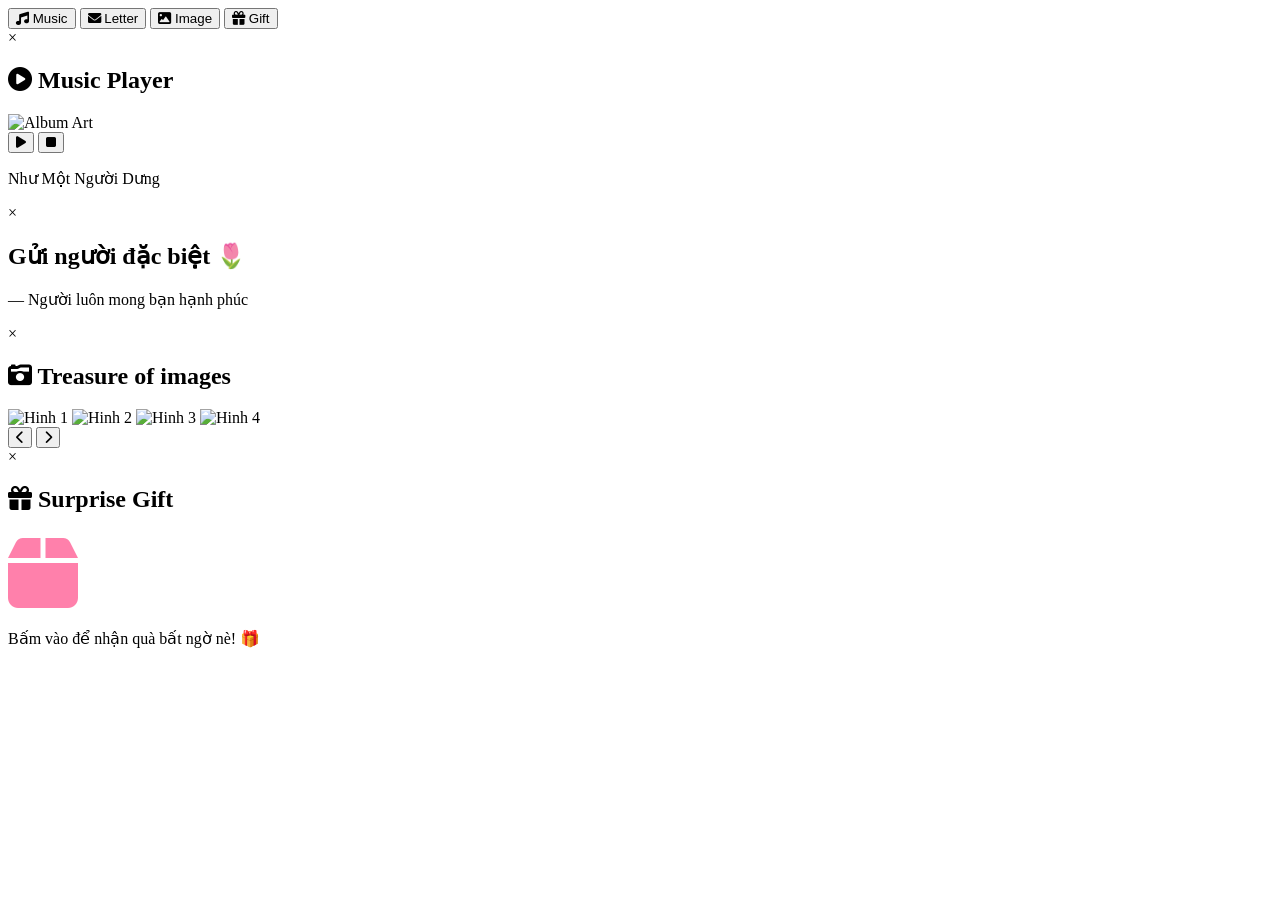
==== index.html @ 59635bc1 "Update and rename 8.3.2026/index.html to index.html" ====
<!DOCTYPE html>
<html lang="vi">
<head>
    <meta charset="UTF-8">
    <meta name="viewport" content="width=device-width, initial-scale=1.0">
    <title>Quà Kỷ Niệm Yêu Thương</title>
    <link rel="stylesheet" href="style.css">
    <link rel="stylesheet" href="https://cdnjs.cloudflare.com/ajax/libs/font-awesome/6.0.0/css/all.min.css">
</head>
<body>
    <div class="container">
        <div class="menu">
            <button class="menu-item" id="btn-music">
                <span class="icon"><i class="fas fa-music"></i></span>
                <span class="text">Music</span>
            </button>
            <button class="menu-item" id="btn-letter">
                <span class="icon"><i class="fas fa-envelope"></i></span>
                <span class="text">Letter</span>
            </button>
            <button class="menu-item" id="btn-image">
                <span class="icon"><i class="fas fa-image"></i></span>
                <span class="text">Image</span>
            </button>
            <button class="menu-item" id="btn-gift">
                <span class="icon"><i class="fas fa-gift"></i></span>
                <span class="text">Gift</span>
            </button>
        </div>

        <div id="music-modal" class="modal">
    <div class="modal-content">
        <span class="close">&times;</span>
        <h2><i class="fas fa-play-circle"></i> Music Player </h2>
        
        <div class="music-disk-container">
            <img src="album.jpg" id="disk-image" class="disk" alt="Album Art">
        </div>

        <div class="player-controls">
            <button class="play-pause"><i class="fas fa-play"></i></button>
            <button class="stop"><i class="fas fa-stop"></i></button>
        </div>
        <p id="song-name">Như Một Người Dưng</p>
        <audio id="audio-player">
            <source src="nhumotnguoidung.mp3" type="audio/mpeg">
        </audio>
    </div>
</div>

        <div id="letter-modal" class="modal">
    <div class="modal-content letter-paper">
        <span class="close">&times;</span>
        <div class="letter-header">
            <h2>Gửi người đặc biệt 🌷</h2>
        </div>
        <div class="letter-body">
            <p id="typing-text"></p>
        </div>
        <div class="letter-footer">
            <p>— Người luôn mong bạn hạnh phúc</p>
        </div>
    </div>
</div>

        <div id="image-modal" class="modal">
            <div class="modal-content">
                <span class="close">&times;</span>
                <h2><i class="fas fa-camera-retro"></i> Treasure of images </h2>
                <div class="gallery-container">
                <div class="gallery-slide" id="slider">
                    <img src="hinh1.jpg" alt="Hinh 1">
                    <img src="hinh2.png" alt="Hinh 2">
                    <img src="hinh3.png" alt="Hinh 3">
                    <img src="hinh4.jpg" alt="Hinh 4">
            </div>
            <div class="slide-controls">
            <button id="prevBtn"><i class="fas fa-chevron-left"></i></button>
            <button id="nextBtn"><i class="fas fa-chevron-right"></i></button>
    </div>
</div>
            </div>
        </div>

        <div id="gift-modal" class="modal">
    <div class="modal-content" id="gift-box-container">
        <span class="close">&times;</span>
        <h2 id="gift-title"><i class="fas fa-gift"></i> Surprise Gift </h2>
        <div id="gift-area">
            <div class="gift-icon" id="open-gift-btn">
                <i class="fas fa-box" style="font-size: 80px; color: #ff80ab; cursor: pointer;"></i>
                <p>Bấm vào để nhận quà bất ngờ nè! 🎁</p>
            </div>
        </div>
    </div>
</div>
</div>
    </div>

    <script src="script.js"></script>
</body>

</html>
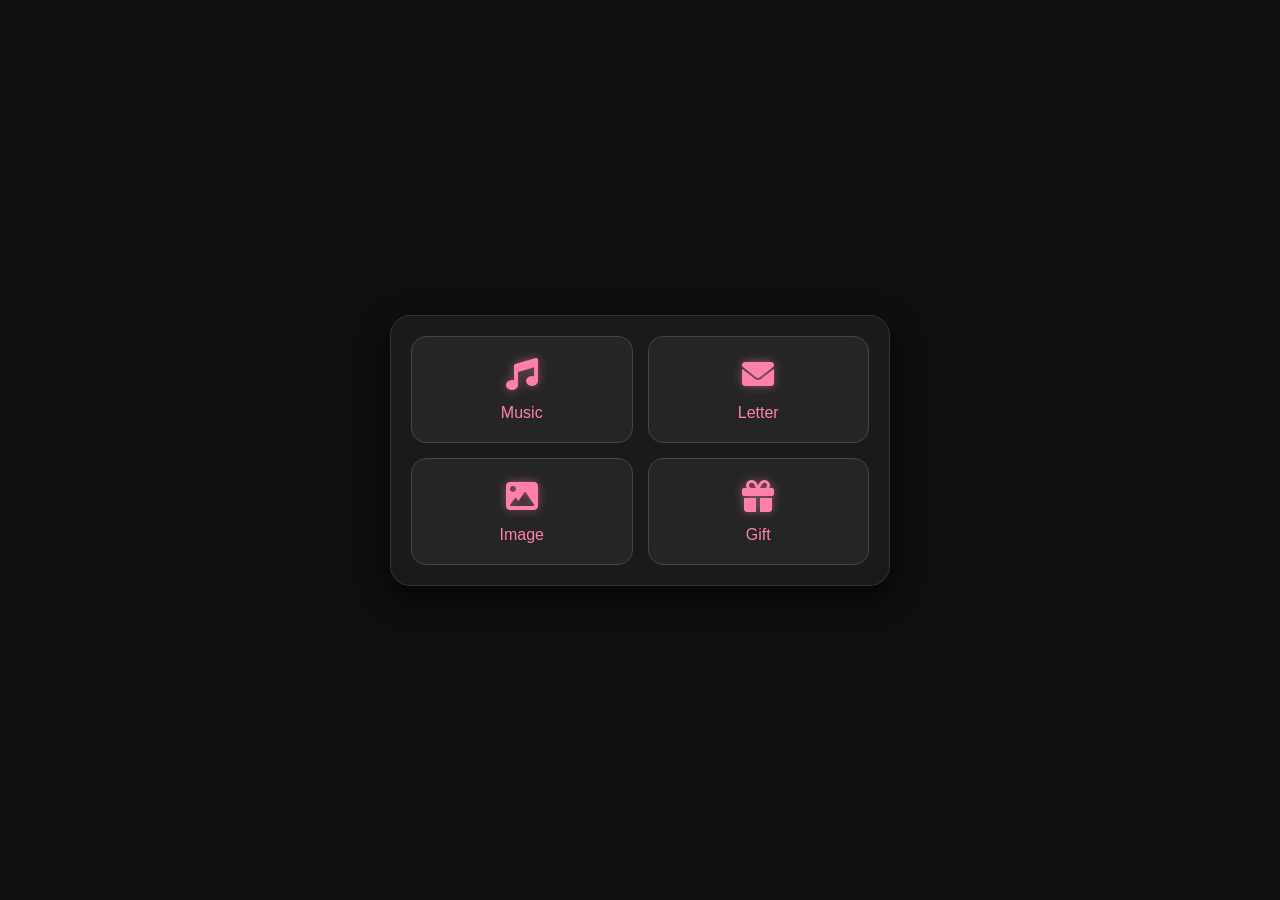
==== commit 5dc6990e: "Update index.html" ====
--- a/index.html
+++ b/index.html
@@ -41,9 +41,9 @@
             <button class="play-pause"><i class="fas fa-play"></i></button>
             <button class="stop"><i class="fas fa-stop"></i></button>
         </div>
-        <p id="song-name">Như Một Người Dưng</p>
+        <p id="song-name">Bông Hoa Đẹp Nhất</p>
         <audio id="audio-player">
-            <source src="nhumotnguoidung.mp3" type="audio/mpeg">
+            <source src="bonghoadepnhat.mp3" type="audio/mpeg">
         </audio>
     </div>
 </div>
@@ -101,3 +101,4 @@
 </body>
 
 </html>
+
--- a/style.css
+++ b/style.css
@@ -0,0 +1,316 @@
+body {
+    background-color: #0f0f0f; 
+    font-family: 'Segoe UI', Tahoma, Geneva, Verdana, sans-serif;
+    margin: 0;
+    display: flex;
+    justify-content: center;
+    align-items: center;
+    height: 100vh;
+    color: #ffffff;
+}
+
+.container {
+    width: 95%; 
+    max-width: 500px; 
+    background-color: #1a1a1a;
+    padding: 20px; 
+    border-radius: 20px;
+    box-shadow: 0 10px 30px rgba(0,0,0,0.8);
+    border: 1px solid #333;
+    box-sizing: border-box;
+}
+
+.menu {
+    display: grid;
+    grid-template-columns: repeat(2, 1fr);
+    gap: 15px; 
+}
+
+.menu-item {
+    background: #252525;
+    border: 1px solid #444; 
+    border-radius: 15px;
+    padding: 25px;
+    text-align: center;
+    cursor: pointer;
+    transition: all 0.3s ease;
+    display: flex;
+    flex-direction: column;
+    align-items: center;
+    color: #ff80ab; 
+    font-size: 1.2em;
+    padding: 20px 10px; 
+    font-size: 1em; 
+}
+
+.menu-item:hover {
+    background-color: #333;
+    border-color: #ff80ab;
+    transform: translateY(-5px);
+    box-shadow: 0 0 15px rgba(255, 128, 171, 0.4);
+}
+
+.menu-item .icon {
+    font-size: 2em;
+    margin-bottom: 10px;
+    filter: drop-shadow(0 0 5px rgba(255, 128, 171, 0.5));
+}
+
+.modal {
+    display: none;
+    position: fixed;
+    z-index: 1000;
+    left: 0;
+    top: 0;
+    width: 100%;
+    height: 100%;
+    background-color: rgba(0,0,0,0.85); 
+    overflow: auto;
+}
+
+.modal-content {
+    background-color: #1a1a1a;
+    color: #fff;
+    border: 1px solid #ff80ab; 
+    margin: 20% auto;
+    padding: 20px;
+    border-radius: 15px;
+    width: 90%;
+    max-width: 500px;
+    box-shadow: 0 0 25px rgba(255, 128, 171, 0.2);
+    position: relative;
+    animation: slideIn 0.5s ease;
+}
+
+@keyframes slideIn {
+    from {transform: translateY(-100px); opacity: 0;}
+    to {transform: translateY(0); opacity: 1;}
+}
+
+.close {
+    position: absolute;
+    top: 15px;
+    right: 20px;
+    font-size: 2em;
+    font-weight: bold;
+    color: #ff80ab;
+    cursor: pointer;
+}
+
+.close:hover {
+    color: #ff4081;
+    text-shadow: 0 0 10px #ff4081;
+}
+
+.player-controls {
+    margin-top: 20px;
+    display: flex;
+    justify-content: center;
+    gap: 15px;
+}
+
+.player-controls button {
+    background-color: #ff80ab;
+    color: #1a1a1a;
+    border: none;
+    border-radius: 10px;
+    padding: 10px 20px;
+    cursor: pointer;
+    font-weight: bold;
+    transition: all 0.3s;
+}
+
+.player-controls button:hover {
+    background-color: #ff4081;
+    box-shadow: 0 0 10px #ff4081;
+}
+.letter-paper {
+    background: rgba(26, 26, 26, 0.95) !important;
+    border: 1px solid #ff80ab !important;
+    max-height: 80vh;
+    overflow-y: auto;
+    line-height: 1.8;
+    text-align: left;
+    padding: 40px !important;
+}
+
+.letter-header h2 {
+    color: #ff80ab;
+    text-align: center;
+    font-family: 'Dancing Script', cursive; 
+    margin-bottom: 20px;
+    border-bottom: 1px dashed #444;
+    padding-bottom: 10px;
+}
+
+#typing-text {
+    font-size: 1.1em;
+    color: #e0e0e0;
+    white-space: pre-wrap; 
+}
+
+.letter-footer {
+    margin-top: 30px;
+    text-align: right;
+    font-style: italic;
+    color: #ff80ab;
+}
+
+.letter-paper::-webkit-scrollbar {
+    width: 5px;
+}
+.letter-paper::-webkit-scrollbar-thumb {
+    background: #ff80ab;
+    border-radius: 10px;
+}
+
+.gallery-container {
+    position: relative;
+    width: 100%;
+    overflow: hidden;
+    padding: 40px 0;
+    perspective: 1000px; 
+}
+
+.gallery-slide {
+    display: flex;
+    gap: 20px;
+    padding: 0 10%; 
+    transition: transform 0.8s cubic-bezier(0.23, 1, 0.32, 1); 
+}
+
+.gallery-slide img {
+    min-width: 80%;
+    height: 350px;
+    object-fit: cover;
+    border-radius: 20px;
+    border: 1px solid rgba(255, 128, 171, 0.3);
+    filter: brightness(0.5) blur(2px);
+    transform: scale(0.9);
+    transition: all 0.8s ease;
+    box-shadow: 0 0 20px rgba(0, 0, 0, 0.5);
+    background: linear-gradient(45deg, rgba(255,128,171,0.1), transparent);
+}
+
+.gallery-slide img.active {
+    filter: brightness(1.1) blur(0px);
+    transform: scale(1.05); 
+    border-color: #ff80ab;
+    box-shadow: 0 0 30px rgba(255, 128, 171, 0.5); 
+}
+
+.slide-controls button {
+    background: rgba(255, 128, 171, 0.1);
+    backdrop-filter: blur(5px); 
+    border: 1px solid #ff80ab;
+    color: #ff80ab;
+    width: 45px;
+    height: 45px;
+    border-radius: 50%;
+    cursor: pointer;
+    transition: 0.4s;
+}
+
+.slide-controls button:hover {
+    background: #ff80ab;
+    color: #fff;
+    box-shadow: 0 0 20px #ff80ab;
+}
+.flower-gift {
+    width: 100px;
+    height: 100px;
+    margin: 20px auto;
+    position: relative;
+    filter: drop-shadow(0 0 10px rgba(255, 128, 171, 0.5));
+}
+
+.flower-petals {
+    width: 30px;
+    height: 80px;
+    background-color: #ff4081;
+    border-radius: 15px;
+    position: absolute;
+    top: 10px;
+    left: 35px;
+    transform-origin: bottom center;
+}
+
+.flower-center {
+    width: 40px;
+    height: 40px;
+    background-color: #ffeb3b;
+    border-radius: 50%;
+    position: absolute;
+    top: 30px;
+    left: 30px;
+    z-index: 10;
+    box-shadow: 0 0 15px #ffeb3b; 
+}
+.heart {
+    position: fixed;
+    top: -10px;
+    color: #ff80ab;
+    font-size: 20px;
+    user-select: none;
+    pointer-events: none;
+    z-index: 999;
+    animation: fall linear forwards;
+    filter: drop-shadow(0 0 5px rgba(255, 128, 171, 0.8));
+}
+
+@keyframes fall {
+    to {
+        transform: translateY(105vh) rotate(360deg);
+    }
+}
+.music-disk-container {
+    display: flex;
+    justify-content: center;
+    margin: 20px 0;
+}
+
+.disk {
+    width: 150px;
+    height: 150px;
+    border-radius: 50%; 
+    border: 5px solid #333; 
+    box-shadow: 0 0 20px rgba(255, 128, 171, 0.5);
+    object-fit: cover;
+
+    animation: rotateDisk 5s linear infinite;
+    animation-play-state: paused;
+}
+
+@keyframes rotateDisk {
+    from { transform: rotate(0deg); }
+    to { transform: rotate(360deg); }
+}
+
+.disk.playing {
+    animation-play-state: running;
+}
+@keyframes mega-shake {
+    0% { transform: translate(2px, 1px) rotate(0deg); }
+    20% { transform: translate(-3px, -2px) rotate(-1deg); }
+    40% { transform: translate(-5px, 0px) rotate(1deg); }
+    60% { transform: translate(5px, 2px) rotate(0deg); }
+    80% { transform: translate(1px, -1px) rotate(1deg); }
+    100% { transform: translate(-1px, 2px) rotate(-1deg); }
+}
+
+.shaking {
+    animation: mega-shake 0.1s infinite;
+}
+.boom-animation {
+    font-size: 80px;
+    color: #ff5252;
+    font-weight: bold;
+    text-align: center;
+    animation: explode-out 0.6s forwards;
+    text-shadow: 0 0 20px #ff5252;
+}
+
+@keyframes explode-out {
+    0% { transform: scale(1); opacity: 1; filter: blur(0); }
+    100% { transform: scale(10); opacity: 0; filter: blur(10px); }
+}
